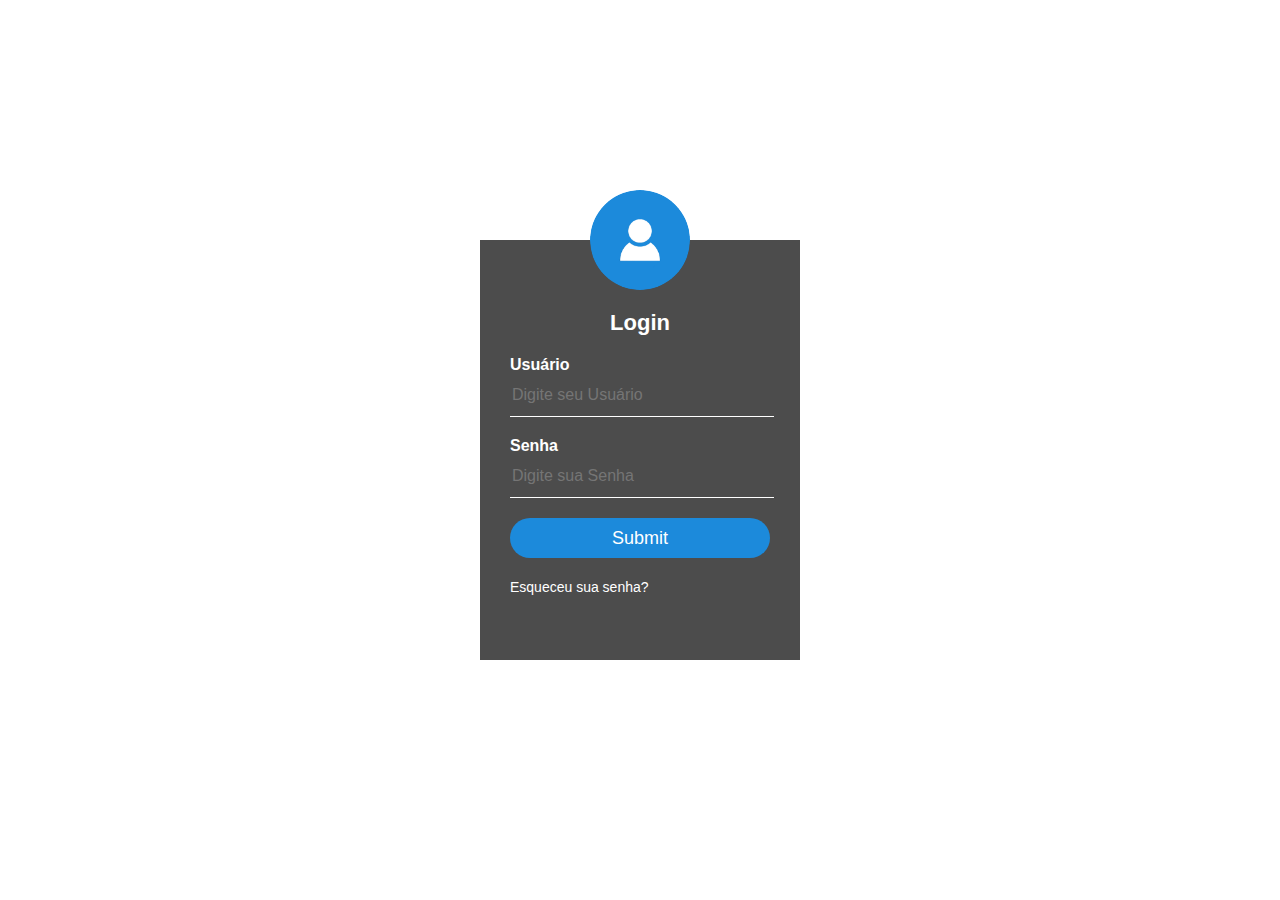
==== YourTime/YourTime/Html/Login.html @ f7a65a8b "Inclusão da fonte" ====
<!DOCTYPE html>
<html lang="pt-br">

<head>
    <meta charset="UTF-8">
    <meta name="viewport" content="width=device-width, initial-scale=1.0">
    <meta http-equiv="X-UA-Compatible" content="ie=edge">
    <link rel="stylesheet" type="text/css" href="../css/styleLogin.css">
    <title>Login</title>
</head>

<body>
    <div class="login-box">
        <img src="../Imagens/avatar.png" class="avatar">
        <h1>Login</h1>
        <form action="../php/validaLogin.php" method="POST">
            <p>Usuário</p>
            <input type="text" name="usuario" placeholder="Digite seu Usuário">
            <p>Senha</p>
            <input type="senha" name="senha" placeholder="Digite sua Senha">
            <input type="submit">
            <a href="#">Esqueceu sua senha?</a>
        </form>
    </div>
</body>

</html>
---- YourTime/YourTime/css/styleLogin.css ----
body {
    margin: 0;
    padding: 0;
    background: url(../Imagens/YourTimeLogo.png) no-repeat;
    background-size: contain;
    background-position: center;
    font-family: sans-serif;
}

.login-box {
    width: 320px;
    height: 420px;
    background: rgba(0, 0, 0, 0.7);
    color: #fff;
    top: 50%;
    left: 50%;
    position: absolute;
    transform: translate(-50%, -50%);
    box-sizing: border-box;
    padding: 70px 30px;
}

.avatar {
    width: 100px;
    height: 100px;
    border-radius: 50%;
    position: absolute;
    top: -50px;
    left: calc(50% - 50px);
}

h1 {
    margin: 0;
    padding: 0 0 20px;
    text-align: center;
    font-size: 22px;
}

.login-box p {
    margin: 0;
    padding: 0;
    font-weight: bold;
}

.login-box input {
    width: 100%;
    margin-bottom: 20px;
}

.login-box input[type="text"],
input[type="senha"] {
    border: none;
    border-bottom: 1px solid #fff;
    background: transparent;
    outline: none;
    height: 40px;
    color: #fff;
    font-size: 16px;
}

.login-box input[type="submit"] {
    border: none;
    outline: none;
    height: 40px;
    background: #1c8adb;
    color: #fff;
    font-size: 18px;
    border-radius: 20px;
}

.login-box input[type="submit"]:hover {
    cursor: pointer;
    background: #39dc79;
    color: #000;
}

.login-box a {
    text-decoration: none;
    font-size: 14px;
    color: #fff;
}

.login-box a:hover {
    color: #39dc79;
}
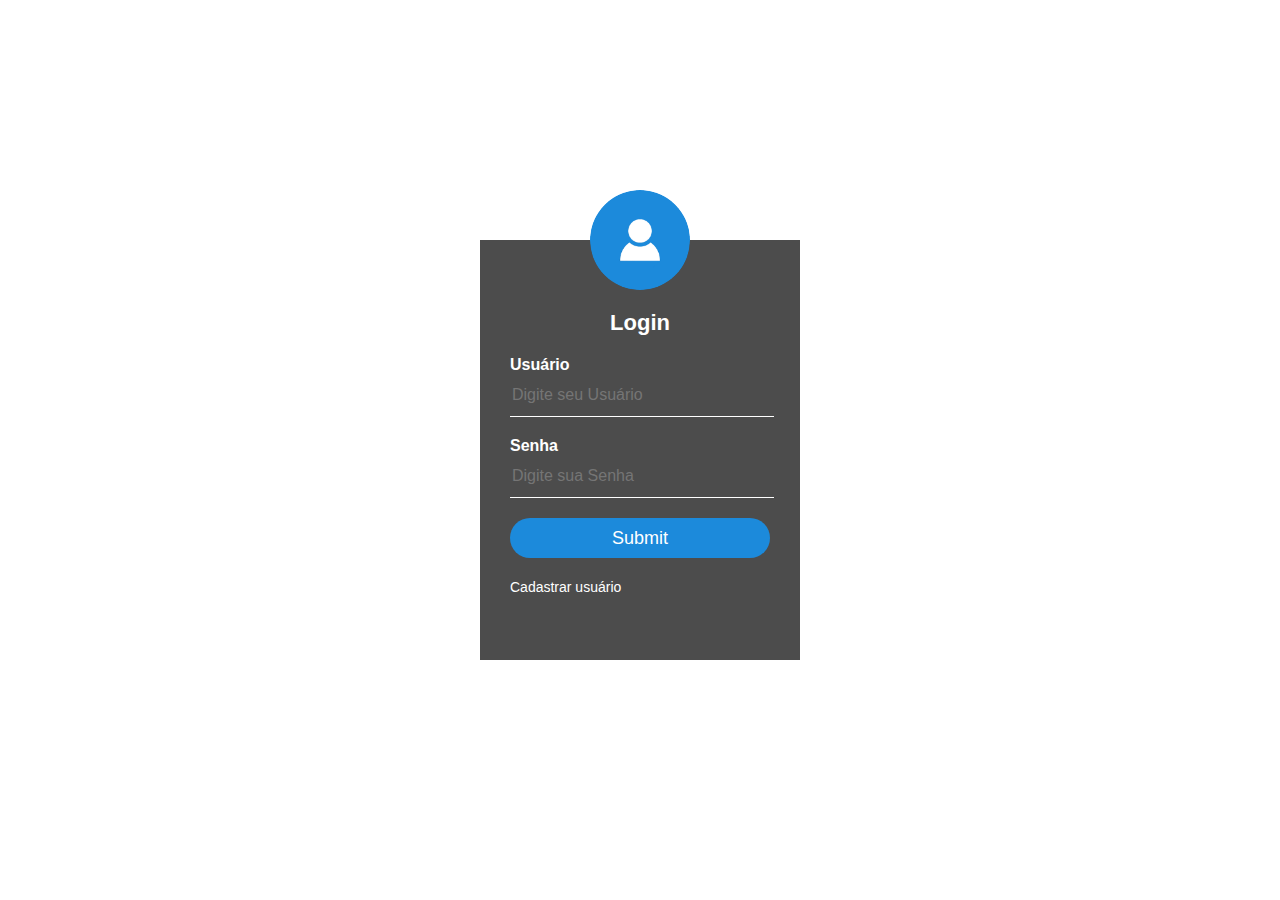
==== commit 44969a94: "Página cadastro usuário" ====
--- a/YourTime/YourTime/Html/Login.html
+++ b/YourTime/YourTime/Html/Login.html
@@ -19,7 +19,7 @@
             <p>Senha</p>
             <input type="senha" name="senha" placeholder="Digite sua Senha">
             <input type="submit">
-            <a href="#">Esqueceu sua senha?</a>
+            <a href="#">Cadastrar usuário</a>
         </form>
     </div>
 </body>
